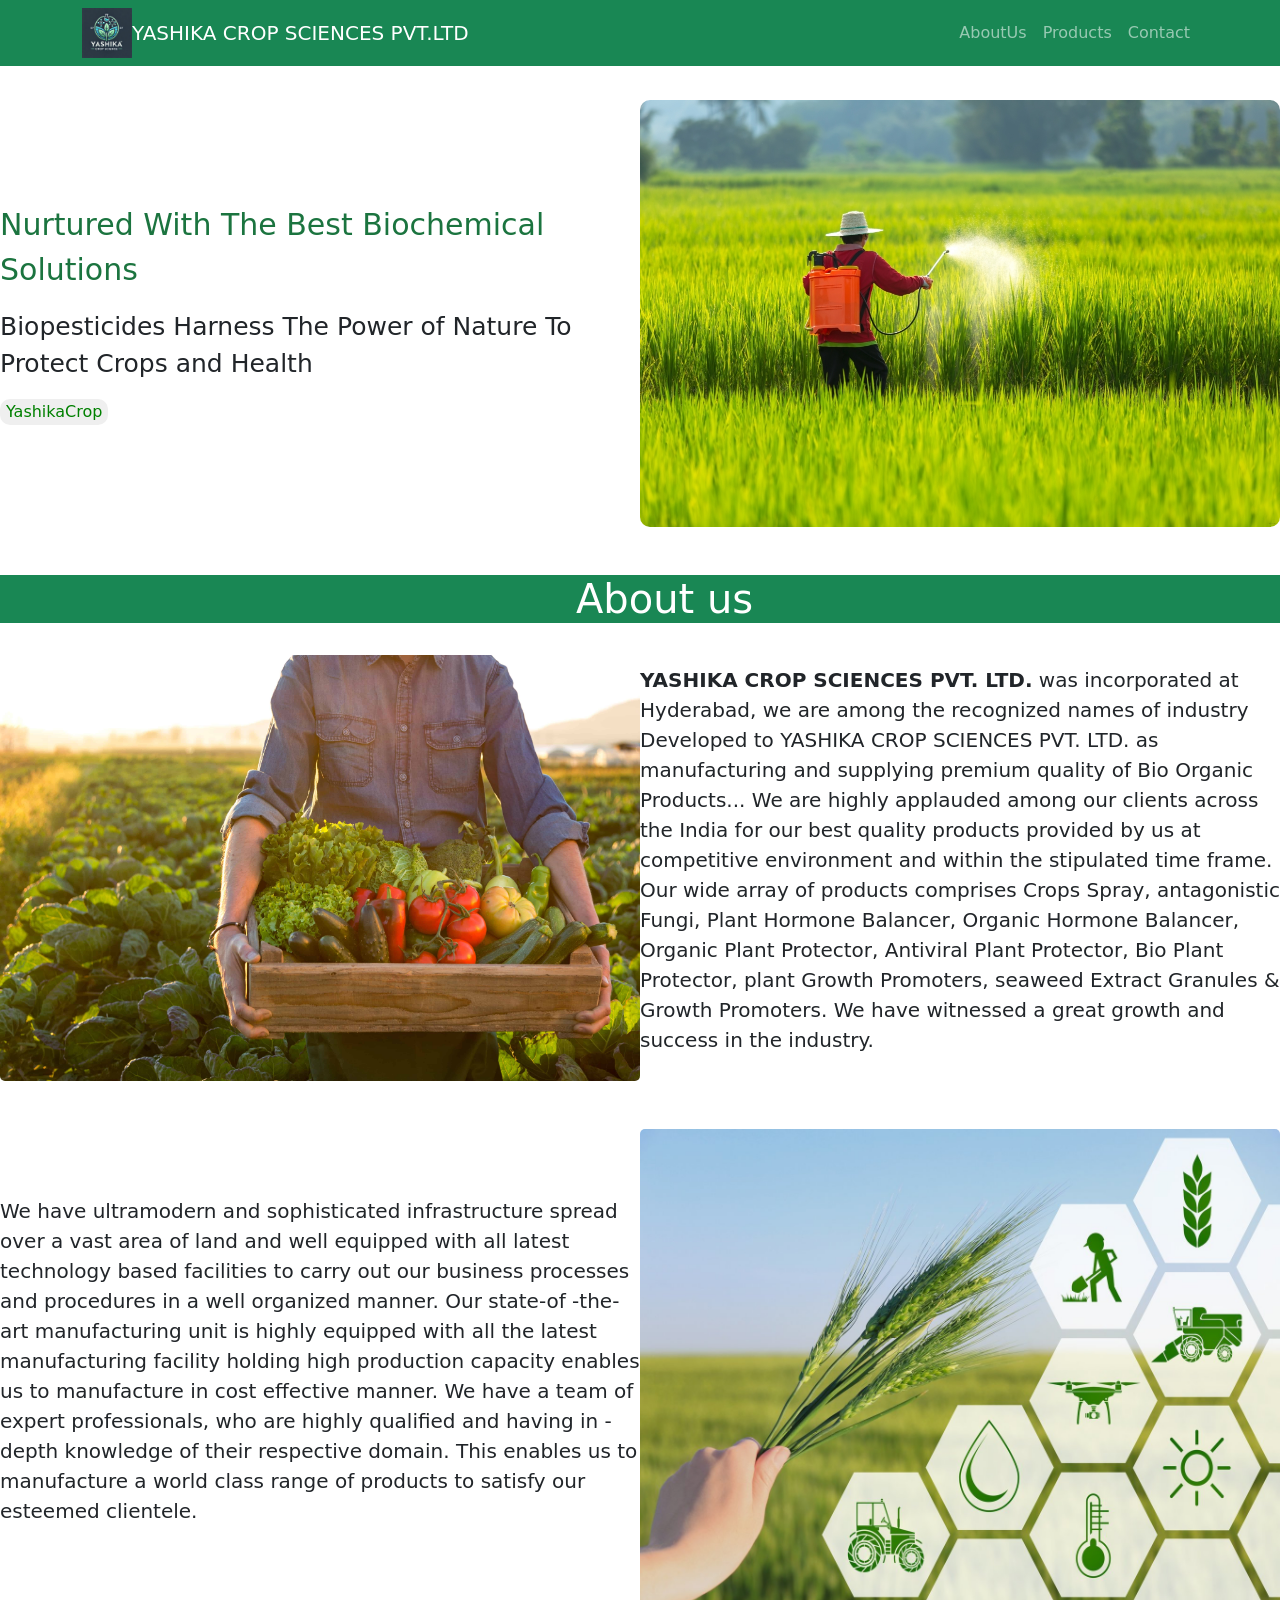
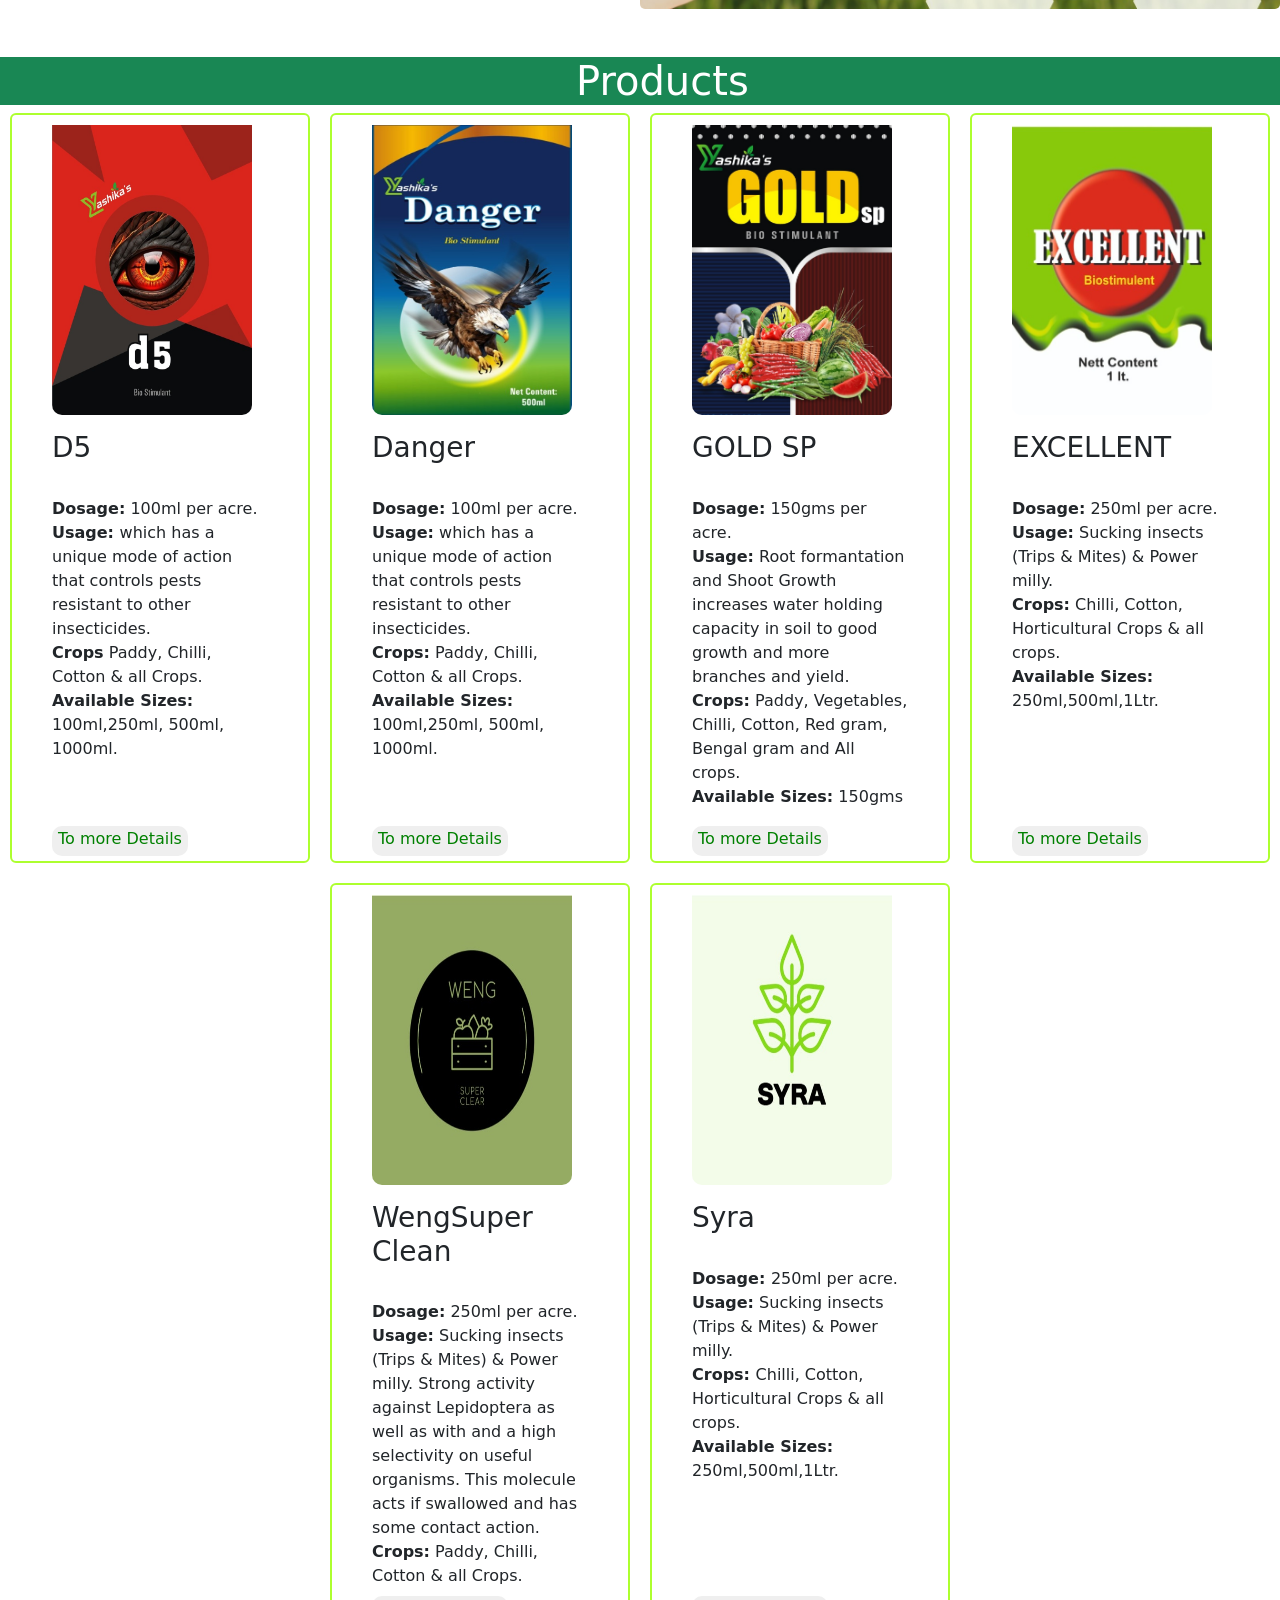
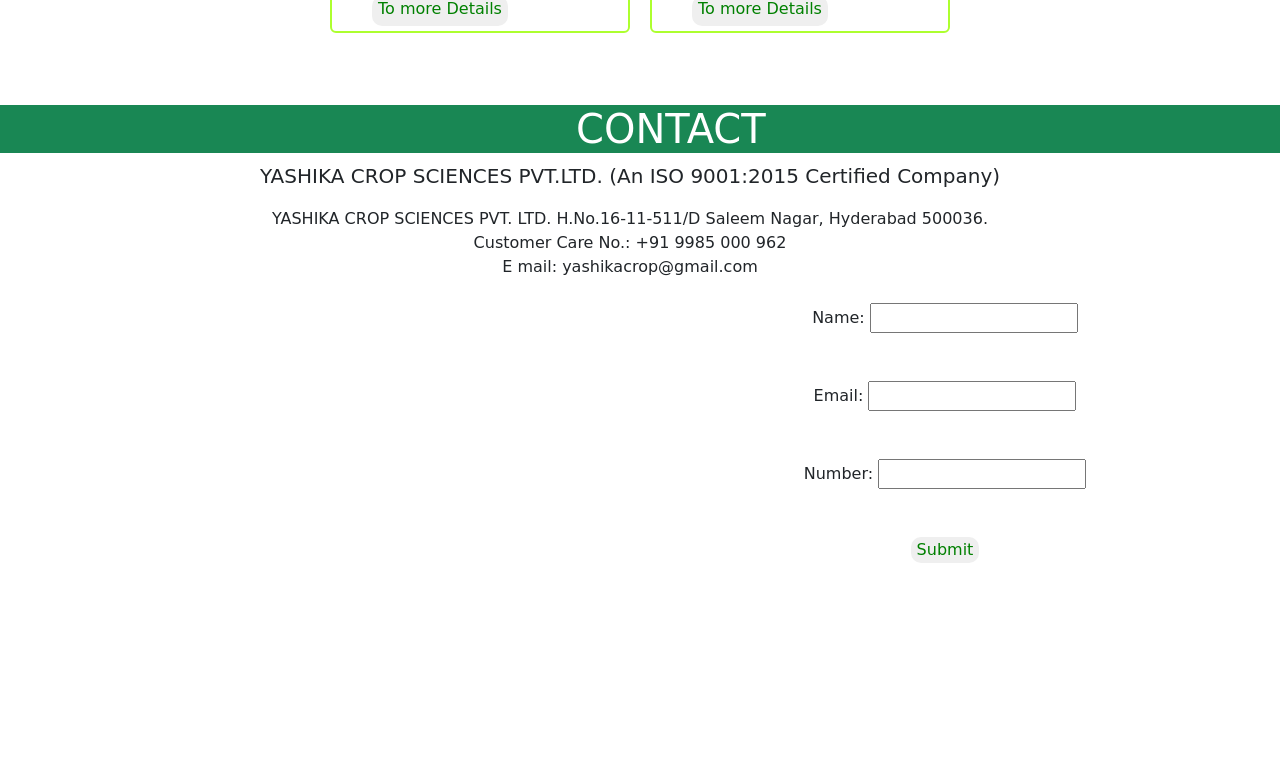
==== main.html @ 29a1b1c5 "Add files via upload" ====
<!DOCTYPE html>
<html lang="en">
<head>
    <meta charset="UTF-8">
    <meta name="viewport" content="width=device-width, initial-scale=1.0">
    <title>yashikacrop</title>
    <link href="https://cdn.jsdelivr.net/npm/bootstrap@5.3.3/dist/css/bootstrap.min.css" rel="stylesheet" integrity="sha384-QWTKZyjpPEjISv5WaRU9OFeRpok6YctnYmDr5pNlyT2bRjXh0JMhjY6hW+ALEwIH" crossorigin="anonymous">
    <link href="main.css" rel="stylesheet">

</head>
  <body data-bs-spy="scroll" data-bs-target="#navbar" data-bs-offset="50">
    <nav id="navbar" class="navbar navbar-expand-lg navbar-dark bg-success fixed-top">
        <div class="container">
         <img src="logo.webp" alt="logopic" height="50px" width="50px">
            <a class="navbar-brand" href="#">YASHIKA CROP SCIENCES PVT.LTD</a>
            <button class="navbar-toggler" type="button" data-bs-toggle="collapse" data-bs-target="#navbarNav">
                <span class="navbar-toggler-icon"></span>
            </button>
            <div class="collapse navbar-collapse" id="navbarNav">
                <ul class="navbar-nav ms-auto">
                    <li class="nav-item"><a class="nav-link" href="#AboutUs">AboutUs</a></li>
                    <li class="nav-item"><a class="nav-link" href="#products">Products</a></li>
                    <li class="nav-item"><a class="nav-link" href="#contact">Contact</a></li>
                </ul>
            </div>
        </div>
    </nav>

 <section class="intro">
          <div class="quotes">
               <p class="q1">Nurtured With The Best Biochemical Solutions</p>
               <p class="q2">Biopesticides Harness The Power of Nature To Protect Crops and Health</p>
           <div class="q33"><button class="button1" type="submit"> <a href="#contact"> <p class="q3">YashikaCrop</p></a></button></div>
          </div>
         <div class="mainpic">
               <img src="mainimg.jpg" alt="img" class="pic1 img-fluid">
        </div>
 </section>
<br><br>


<section id="AboutUs" class="aboutus">
       <h1 class="head1 text-bg-success">About us</h1><br>
       <div class="mainbox">
<div class="box">
              <div class="box1">
                     <img src="img1.jpg" alt="img1" class="pic img-fluid" >
               </div>
               <div class="box2">
                            <p class="abtp">
                               <strong>YASHIKA CROP SCIENCES PVT. LTD.</strong> was incorporated at Hyderabad, we are among the recognized names of industry
                                 Developed to YASHIKA CROP SCIENCES PVT. LTD. as manufacturing and supplying premium quality of Bio Organic Products...
                                 We are highly applauded among our clients across the India for our best quality products provided by us at competitive environment
                                and within the stipulated time frame. Our wide array of products comprises Crops Spray, antagonistic Fungi, Plant Hormone Balancer,
                                  Organic Hormone Balancer, Organic Plant Protector, Antiviral Plant Protector, Bio Plant Protector, plant Growth Promoters, seaweed
                                  Extract Granules & Growth Promoters. We have witnessed a great growth and success in the industry.
                               </p>
                  </div>
</div><br><br>
<div class="box">
             <div class="box3">
                     <p class="abtp">
                         We have ultramodern and sophisticated infrastructure spread over a vast area of land and well equipped with all latest
                         technology based facilities to carry out our business processes and procedures in a well organized manner. Our state-of
                         -the-art manufacturing unit is highly equipped with all the latest manufacturing facility holding high production capacity
                         enables us to manufacture in cost effective manner. We have a team of expert professionals, who are highly qualified and
                          having in -depth knowledge of their respective domain. This enables us to manufacture a world class range of products to
                            satisfy our esteemed clientele.
                         </p>
              </div>
             <div class="box4">
                            <img src="img2.jpg" alt="img2" class="pic img-fluid">
               </div>
</div>
</div>
</section><br><br>


<section id="products">
  <h1 class="head2 text-bg-success"> Products</h1>
  <div class="blocks">
         <div class="block1 position-relative">
                    <img  class="img "  src="d5 pic.JPG" alt="d5 img" height="300px" width="200px">
                      <p class="boxp  text-secondary">
                      <h3 class="prodname">D5</h3><br>
                       <strong> Dosage:</strong> 100ml per acre.<br>
                      <strong>Usage: </strong> which has a unique mode of action that controls pests resistant to other insecticides.<br>
                      <strong>Crops</strong> Paddy, Chilli, Cotton & all Crops.<br>
                      <strong>Available Sizes:</strong> 100ml,250ml, 500ml, 1000ml.<br>
                    </p>
                    <button  class="button2 position-absolute " type="submit"> <a href="#contact" ><p class="buttonname" >To more Details</p></a></button>
                  </div>

         <div class="block2 position-relative">
             <img class="img "  src="dangerpic.JPG" alt="dangerimg" height="300px" width="200px">
               <p class="boxp text-black">
               <h3 class="prodname">Danger</h3> <br>
               <strong> Dosage:</strong> 100ml per acre.<br>
               <strong> Usage:</strong>  which has a unique mode of action that controls pests resistant to other insecticides.<br>
               <strong>  Crops:</strong> Paddy, Chilli, Cotton & all Crops.<br>
               <strong>Available Sizes: </strong>  100ml,250ml, 500ml, 1000ml.<br>
               </p>
               <button class="button2 position-absolute" type="submit"> <a href="#contact"><p class="buttonname" >To more Details</p></a></button>
         </div>
 
         <div class="block3 position-relative">
             <img  class="img" src="yashikagold pic.JPG" alt="yashikagold" height="300px" width="200px"><br>
             <p class="boxp text-black">
             <h3  class="prodname">  GOLD SP</h3><br>
             <strong>Dosage:</strong>  150gms per acre.<br>
             <strong>Usage:</strong>  Root formantation and Shoot Growth increases water holding capacity in soil to good growth and more branches and yield.<br>
             <strong>Crops:</strong>   Paddy, Vegetables, Chilli, Cotton, Red gram, Bengal gram and All crops.<br>
             <strong>Available Sizes:</strong>  150gms<br>
            </p>
            <button class="button2 position-absolute" type="submit"> <a href="#contact"><p class="buttonname" >To more Details</p></a></button>
            </div>
                           <div class="block4 position-relative">
                          <p class="text-black">
                            <img  class="img "  src="excellent pic.JPG" alt="excellentimg" height="300px" width="200px"><br>
                          <h3 class="prodname">EXCELLENT</h3> <br>
                            <strong>Dosage:</strong> 250ml per acre.<br>
                            <strong>Usage:</strong>  Sucking insects (Trips & Mites) & Power milly.<br>
                              <strong>Crops:</strong> Chilli, Cotton, Horticultural Crops & all crops.<br>
                        <strong>Available Sizes:</strong>  250ml,500ml,1Ltr.<br>
                          </p>
                          <button class="button2 position-absolute" type="submit"> <a href="#contact"><p class="buttonname" >To more Details</p></a></button>
                          </div>
 
                         <div class="block5 position-relative">
                          <p class="text-black">
                        <img  class="img " src="weng super pic.jpg" alt="super clearpic" height="300px" width="200px"><br>
                        <h3 class="prodname"> WengSuper Clean</h3><br>
                          <strong>Dosage:</strong>  250ml per acre.<br>
                           <strong>Usage:</strong>   Sucking insects (Trips & Mites) & Power milly. Strong activity against Lepidoptera as well as with and a high selectivity on useful organisms. This molecule acts if swallowed and has some contact action.<br>
                        <strong>Crops:</strong>  Paddy, Chilli, Cotton & all Crops.<br>
                         </p>
                         <button class="button2 position-absolute" type="submit"> <a href="#contact"><p class="buttonname" >To more Details</p></a></button>
                     </div>
   
                        <div class="block6 position-relative">
                              <p class="text-black">
                            <img  class="img " src="syra.jpg" alt="syraimg" height="300px" width="200px"><br>
                            <h3 class="prodname">Syra</h3> <br>
                          <strong>Dosage: </strong> 250ml per acre.<br>
                         <strong>Usage:</strong>  Sucking insects (Trips & Mites) & Power milly.<br>
                         <strong>Crops: </strong> Chilli, Cotton, Horticultural Crops & all crops.<br>
                         <strong>Available Sizes:</strong>   250ml,500ml,1Ltr.<br>
                          </p>
                          <button class="button2 position-absolute" type="submit"> <a href="#contact"><p class="buttonname" >To more Details</p></a></button>
                          </div>
   </div>
  </section>
  

<br><br><br>

<section id="contact">
    <h1 class="head3 text-bg-success" >CONTACT</h1>

  <div class="lastpage ">
    <p class="p1"> YASHIKA CROP SCIENCES PVT.LTD.
        (An ISO 9001:2015 Certified Company)</p>
        YASHIKA CROP SCIENCES PVT. LTD. H.No.16-11-511/D Saleem Nagar, Hyderabad 500036.<br>
        Customer Care No.: +91 9985 000 962<br>
        E mail: yashikacrop@gmail.com
    <br><br>
    <div class="container2">
        <div class="mappage" >
            <iframe src="https://www.google.com/maps/embed?pb=!1m18!1m12!1m3!1d121851.86257246281!2d78.52689817050185!3d17.369953473877153!2m3!1f0!2f0!3f0!3m2!1i1024!2i768!4f13.1!3m3!1m2!1s0x3bcb994cb6c8e0d3%3A0x50aab2109f14df25!2sSri%20Gurudatta%20Arcade!5e0!3m2!1sen!2sin!4v1741354205898!5m2!1sen!2sin" title="map" width="600" height="450" style="border:0;"  loading="lazy" referrerpolicy="no-referrer-when-downgrade"></iframe>

        </div>
        <div class="formpage" >
          <form id="myForm">
            <div> <label for="name">Name:</label>
              <input type="text" id="name" name="name">
              <span id="nameError" class="error"></span> </div> <br><br>
              <div><label for="email">Email:</label>
                <input type="email" id="email" name="email">
                <span id="emailError" class="error"></span></div><br><br>
            <div><label for="number">Number:</label>
              <input type="tel" id="number" name="number">
              <span id="numberError" class="error"></span></div><br><br>
            <button type="submit">Submit</button>
        </form>
        </div>
      </div>
</div>

</section>
<script src="sumbit.js"></script>
<script src="https://cdn.jsdelivr.net/npm/bootstrap@5.3.3/dist/js/bootstrap.bundle.min.js" integrity="sha384-YvpcrYf0tY3lHB60NNkmXc5s9fDVZLESaAA55NDzOxhy9GkcIdslK1eN7N6jIeHz" crossorigin="anonymous"></script>
</body>
</html>
---- main.css ----
.error {
  color: red;
  font-size: 12px;
}
button{
    color: green;
}
.buttonname{
    color: green;
    align-items: center;
    height: 12px;
}
.head1{
    padding-left: 45%;
}
.head2{
    padding-left: 45%;
}
.head3{
    padding-left: 45%;
}
a{
    text-decoration: none;
}
.a1:hover{
    font-size: 20px;
}
toggle{
    border: none;
}
.intro{
    display: flex;
    flex-direction: row;
    justify-content: space-between;
    justify-content: space-around;
    padding-top: 100px;
}
.pic1{
    border-radius: 10px;
}
.quotes{
    width: 665px;
    align-content: center;
}
.q1{
    font-size: 30px;
    color: rgb(27, 116, 63);
}
.q2{
    font-size: 25px;
}
.q3{
    display: contents;
    justify-content: center;
    color: green;
}
.mainpic{
    width: 665px;
}
.p1{
    font-size: 20px;
}
.p3{
color: black;
padding-top: 60px;
padding-left: 5px;
font-size: 40px;
}
.box{
    display: flex;
    flex-direction: row;
    justify-content: space-between;
    justify-content: space-around;
}
.box1{
    width: 665px
}
.box2{
    width: 665px;
    font-size: 20px;
    align-content: center;
}
.box3{
    width: 665px;
    font-size: 20px;
    align-content: center;
}
.box4{
    width: 665px;
}
.blocks{
    display: flex;
   flex-wrap: wrap;
    justify-content: center;
    gap: 20px;

}
.block1,.block2,.block3,.block4,.block5,.block6{
    border: 2px solid greenyellow;
    border-radius: 6px;
    width: 300px;
    height: 750px;
   padding-left: 40px;
   padding-right: 40px;
}
.img{
    align-items: center;
    padding-top: 10px;
    border-radius: 10px;
}
.boxp{
    align-content: center;
}
.lastpage{
    text-align: center;
    padding-right: 20px;
}

.prod name{
    padding-left: 80px;
}
span{
    color: red;
    font-size: 70px;
}
#contact{
    align-items: center;
}

.p-about{
    align-content: center;
    height: 450px;
    width: 950px;
    font-size: 20px;
}

.container2{
display: flex;
flex-direction: row;
justify-content: center;
gap: 30px;
}
button{
   border-radius: 10px;
   border: none;
}
.pic{
    border-radius: 5px;
}

.position-absolute{
    bottom: 5px;
    align-items: center;
}
.butttonname{
    text-align: center;
}



/* media */

@media (max-width: 1186px) {
   
    .name{
        font-size: 5px;
    }
    .navbar-toggler-icon{
        height: 50px;
        width: 50px;
    }
    .topview{
        display: flex;
        flex-direction: column;
        background-color: aqua;
    }
    .atag{
        flex-direction: column;
        align-items: center;
    }
    .name{
        width: 70%;
        padding-left: 100px;
        align-content: center;
        height: 80px;
        font-size: 10px;
    }
    .position-absolute{
        bottom: 5px;
        align-items: center;
        align-content: center;
    }
    .blocks{
        flex-wrap: wrap;
    }
    /* .mainbox{
        align-items: center;
    } */

}

@media  (max-width: 1024px) {
    .topview{
        text-align: center;
    }
    .name{
        font-size: 20px;
    }
    .atag{
        flex-direction: column;
        align-items: center;

    .box{
        display: flex;
        flex-direction: column;
        align-items: center;
        padding-left: 5px;
        padding-right: 5px;
     }
}
@media (max-width:876px) {
    .q1{
        font-size: 25px;
        color: rgb(27, 116, 63);
        align-items: center;
    }
    .q2{
        font-size: 15px;
    }
     .box{
        display: flex;
        flex-direction: column;
        align-items: center;
     }
.blocks{
    flex-wrap: wrap;
    align-items: center;
}
.img{
    height: 200px;
    width: 100px;
}
.position-absolute{
    bottom: 5px;
    align-items: center;
    align-content: center;
}
.button2{
    align-content: center;
}
.container2{
    display: flex;
    flex-direction: column;
    align-items: center;
}
}
@media  (max-width: 763px) {
    .name{
        width: 400px;
        font-size: auto;
        color: rgb(0, 0, 8);
    }
    .top{
        height: 60px;
    }
    #h11{
        font-size: 15px;
        width: 300px;
        align-items: center;
        padding-right: 25px;
    }
.box{
    display: flex;
    flex-direction: column;
    align-items: center;
}
.blocks{
display: flex;
flex-direction: column;
align-items: center;
}
.container2{
    display: flex;
    flex-direction: column;
    align-items: center;
}
.button2{
    position: relative;
    bottom: 1px;
}
.mappage iframe{  
width: 100%;
height: 300px;
}
.position-absolute{
    bottom: 5px;
    display: contents;
    justify-content: end;
}
}
@media (max-width:687px) {
    .box1,.box2,.box3,.box4{
        width: 465px;
    }
    
}

@media (max-width: 480px) {
.intro{
    display: flex;
    flex-direction: column;
}
.button1, .button2 {
    font-size: 12px;
    padding: auto;
}
.pic{
 height: 200px;
}
.head1{
    width: 100%;
}
.head2{
    width: 100%;
}
.head3{
    width: 100%;
}
.mainbox{
    padding-left: 40px;
}
.blocks{
    align-items: center;
}

.box2,.box3{
    font-size: 20px;
    width: 100%;
}
.box1,.box4{
    padding-left: 110px;
}
.position-absolute{
    bottom: 1px;
}
.block1,.block2,.block3,.block4,.block5,.block6{
    align-items: center;
}}
}
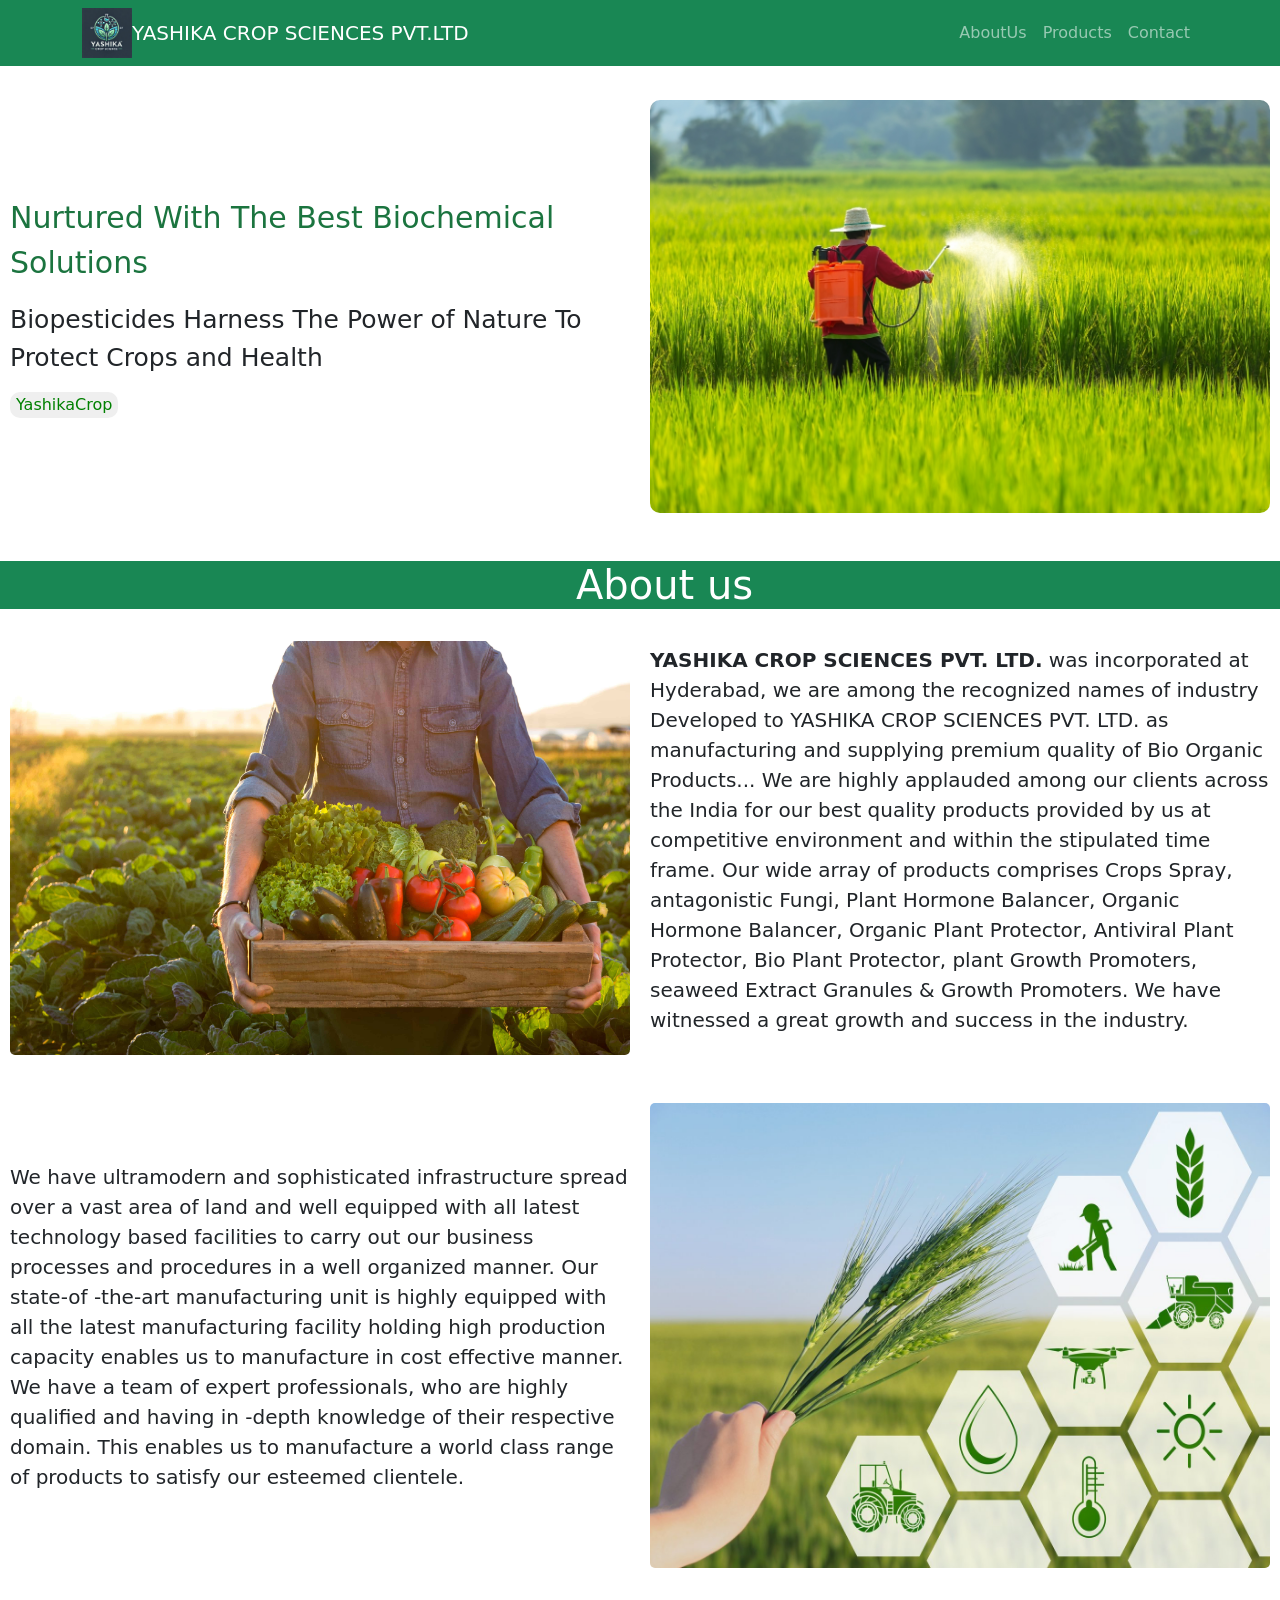
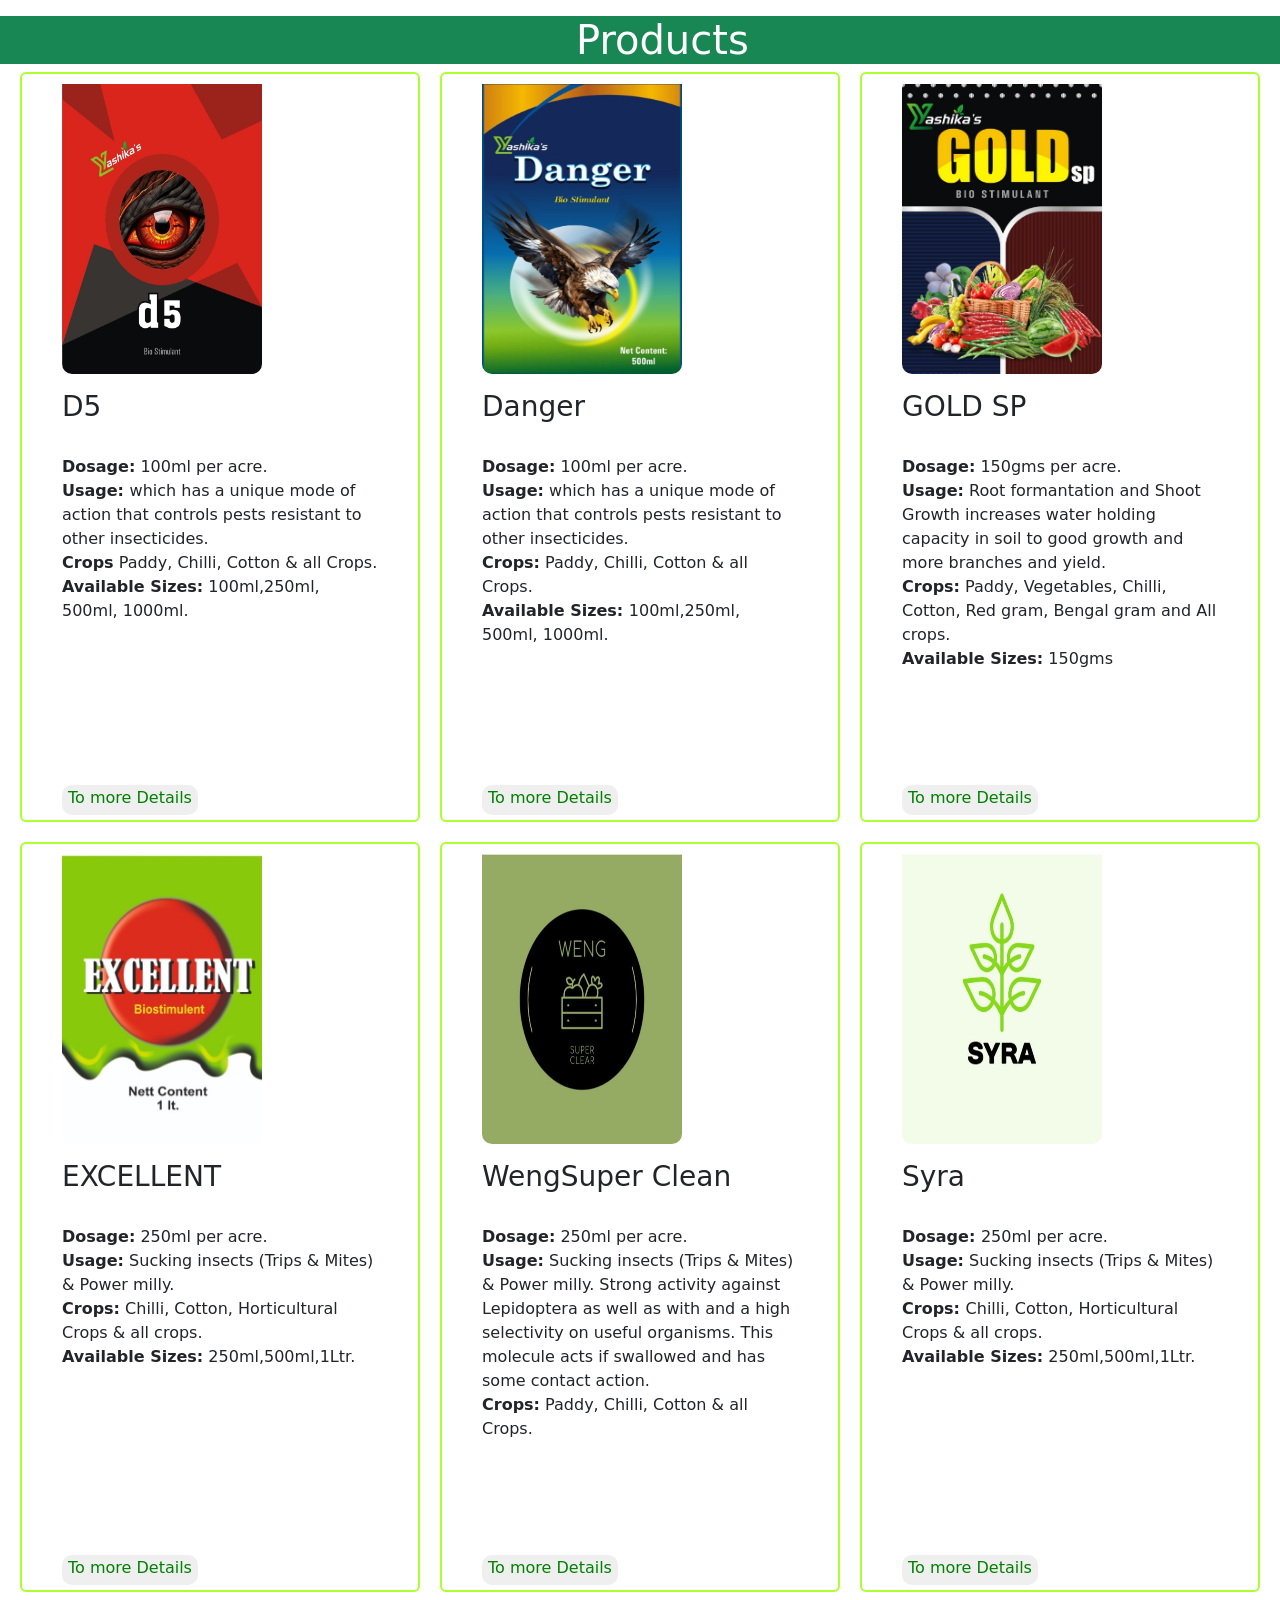
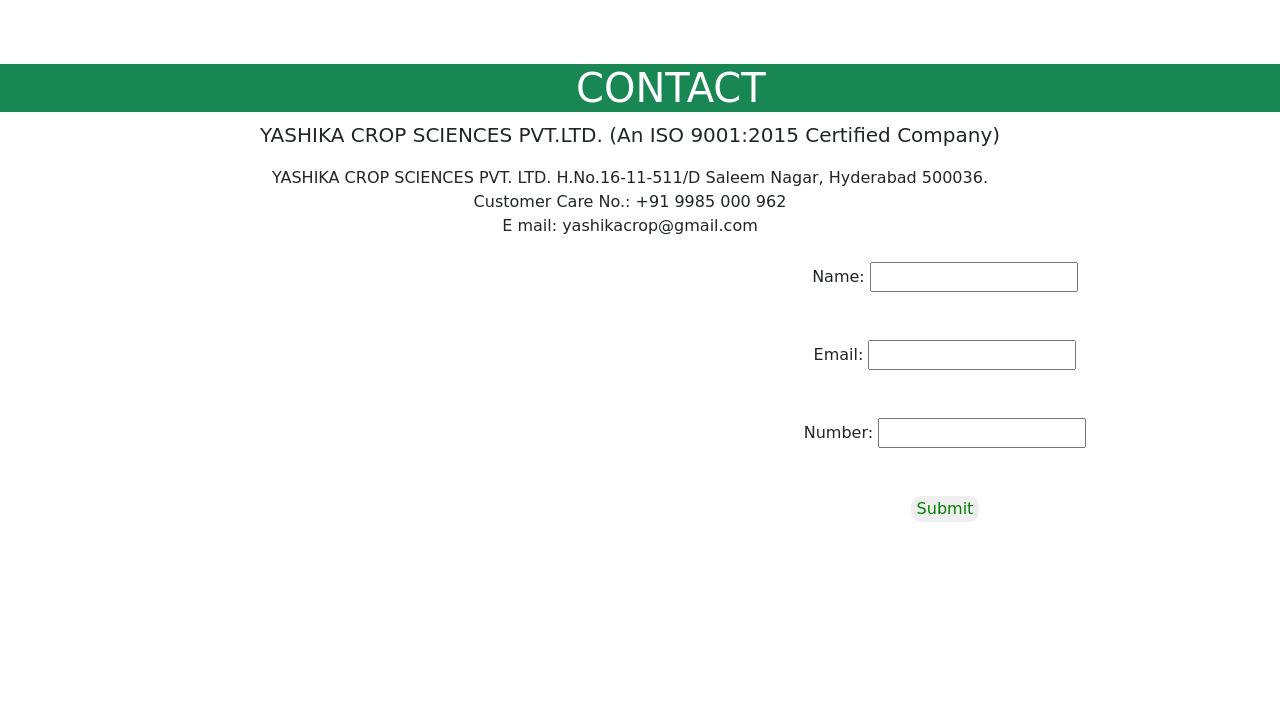
==== commit 05360572: "Add files via upload" ====
--- a/main.html
+++ b/main.html
@@ -11,7 +11,7 @@
   <body data-bs-spy="scroll" data-bs-target="#navbar" data-bs-offset="50">
     <nav id="navbar" class="navbar navbar-expand-lg navbar-dark bg-success fixed-top">
         <div class="container">
-         <img src="logo.webp" alt="logopic" height="50px" width="50px">
+         <img src="logo.jpg" alt="logopic" height="50px" width="50px">
             <a class="navbar-brand" href="#">YASHIKA CROP SCIENCES PVT.LTD</a>
             <button class="navbar-toggler" type="button" data-bs-toggle="collapse" data-bs-target="#navbarNav">
                 <span class="navbar-toggler-icon"></span>
@@ -76,7 +76,7 @@
 </section><br><br>
 
 
-<section id="products">
+<section id="products" class="products">
   <h1 class="head2 text-bg-success"> Products</h1>
   <div class="blocks">
          <div class="block1 position-relative">
@@ -154,7 +154,7 @@
 
 <br><br><br>
 
-<section id="contact">
+<section id="contact" class="contact">
     <h1 class="head3 text-bg-success" >CONTACT</h1>
 
   <div class="lastpage ">
--- a/main.css
+++ b/main.css
@@ -2,6 +2,7 @@
   color: red;
   font-size: 12px;
 }
+
 button{
     color: green;
 }
@@ -98,7 +99,7 @@
 .block1,.block2,.block3,.block4,.block5,.block6{
     border: 2px solid greenyellow;
     border-radius: 6px;
-    width: 300px;
+    width: 400px;
     height: 750px;
    padding-left: 40px;
    padding-right: 40px;
@@ -159,9 +160,34 @@
 
 
 /* media */
-
+@media (max-width:1340px) {
+    .quotes{
+        padding-left: 10px;
+        padding-right: 10px;
+    }
+    .mainpic{
+        padding-left: 10px;
+        padding-right: 10px;
+    }
+    .box1{
+        padding-left: 10px;
+        padding-right: 10px;
+    }
+    .box2{
+        padding-left: 10px;
+        padding-right: 10px;
+    }
+    .box3{
+        padding-left: 10px;
+        padding-right: 10px;
+    }
+    .box4{
+        padding-left: 10px;
+        padding-right: 10px;
+    }
+}
 @media (max-width: 1186px) {
-   
+
     .name{
         font-size: 5px;
     }
@@ -310,6 +336,9 @@
     display: flex;
     flex-direction: column;
 }
+.aboutus,.products,.contact{
+    width: 668px;
+}
 .button1, .button2 {
     font-size: 12px;
     padding: auto;
